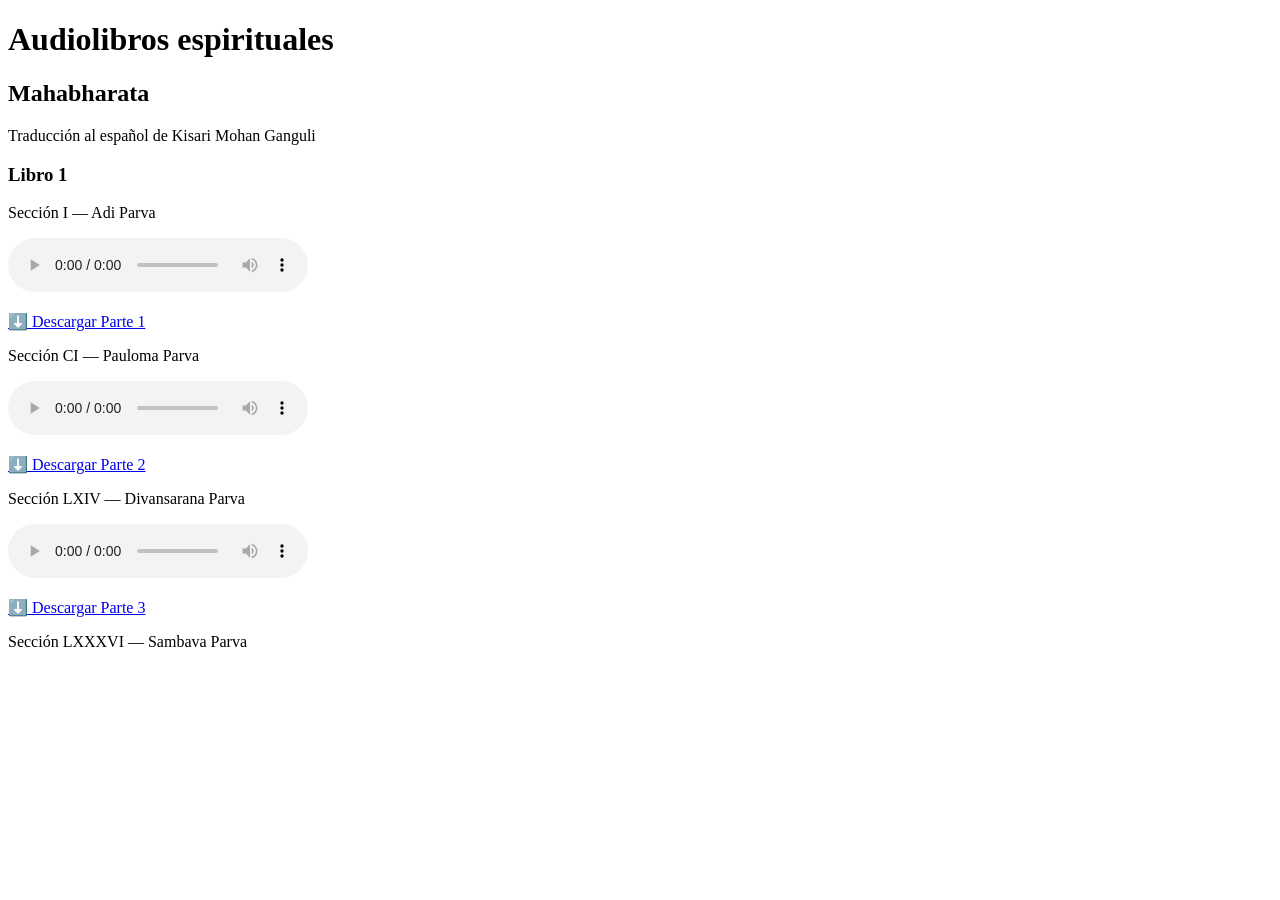
==== audiolibros/index.html @ abd0e6bc "audio" ====
<!DOCTYPE html>
<html lang="es">
<head>
    <meta charset="UTF-8">
    <title>Audiolibros espirituales</title>
</head>
<body>

    <h1>Audiolibros espirituales</h1>

    <h2>Mahabharata</h2>

    <p>Traducción al español de Kisari Mohan Ganguli</p>

   <h3>Libro 1</h3>

<p>Sección I — Adi Parva</p>

<audio controls>
    <source src="https://github.com/leonel108/leonel108.github.io/releases/download/v1.0/mo.kishari.maj.parte.1.mp3" type="audio/mpeg">
    Tu navegador no puede reproducir este audio.
</audio>

<p>
    <a href="https://github.com/leonel108/leonel108.github.io/releases/download/v1.0/mo.kishari.maj.parte.1.mp3" download>
        ⬇️ Descargar Parte 1
    </a>
</p>


<p>Sección CI — Pauloma Parva</p>
<audio controls>
    <source src="https://github.com/leonel108/leonel108.github.io/releases/download/v1.0/mo.kishari.maj.parte.2.mp3" type="audio/mpeg">
    Tu navegador no puede reproducir este audio.
</audio>

<p>
    <a href="https://github.com/leonel108/leonel108.github.io/releases/download/v1.0/mo.kishari.maj.parte.2.mp3" download>
        ⬇️ Descargar Parte 2
    </a>
</p>
<p>Sección LXIV — Divansarana Parva</p>

<audio controls>
    <source src="https://github.com/leonel108/leonel108.github.io/releases/download/v1.0/mokishari.maj.parte.3.mp3" type="audio/mpeg">
    Tu navegador no puede reproducir este audio.
</audio>

<p>
    <a href="https://github.com/leonel108/leonel108.github.io/releases/download/v1.0/mokishari.maj.parte.3.mp3" download>
        ⬇️ Descargar Parte 3
    </a>
</p>
<p>Sección LXXXVI — Sambava Parva</p>

</body>
</html>
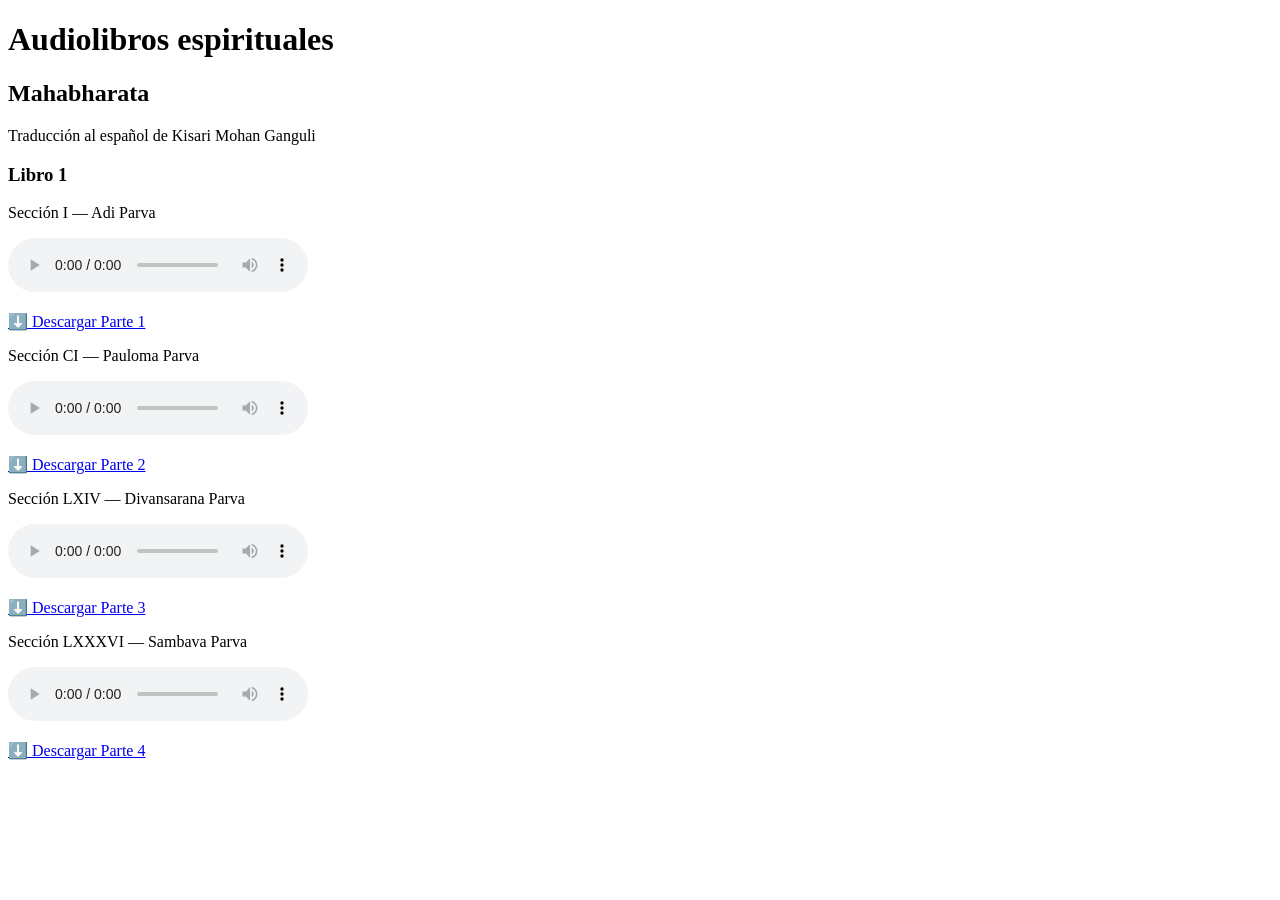
==== commit dc5f5f08: "audio4" ====
--- a/audiolibros/index.html
+++ b/audiolibros/index.html
@@ -53,5 +53,16 @@
 </p>
 <p>Sección LXXXVI — Sambava Parva</p>
 
+<audio controls>
+    <source src="https://github.com/leonel108/leonel108.github.io/releases/download/v1.0/mo.kishari.maj.parte4.coo.mp3" type="audio/mpeg">
+    Tu navegador no puede reproducir este audio.
+</audio>
+
+<p>
+    <a href="https://github.com/leonel108/leonel108.github.io/releases/download/v1.0/mo.kishari.maj.parte4.coo.mp3" download>
+        ⬇️ Descargar Parte 4
+    </a>
+</p>
+
 </body>
 </html>
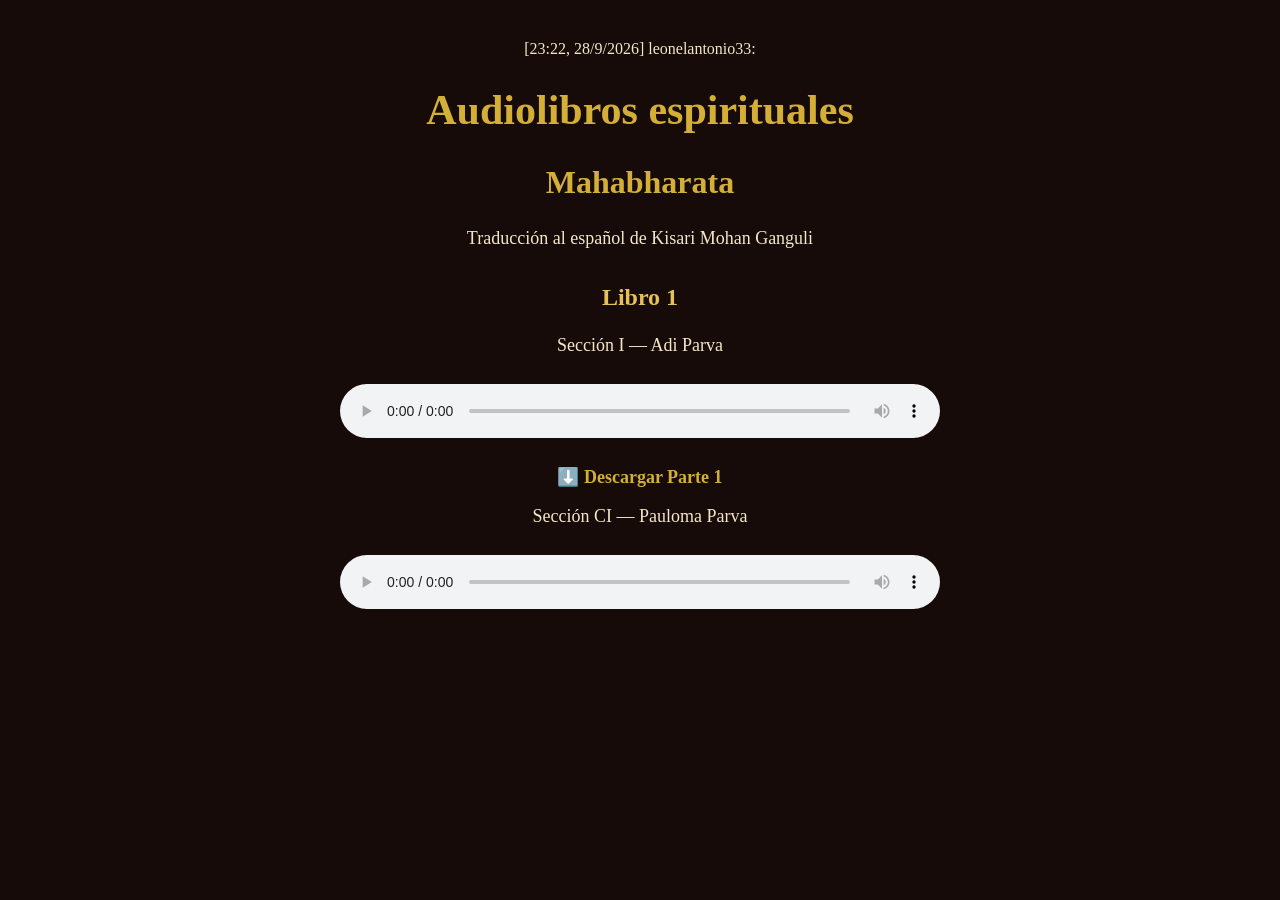
==== commit 51b1a510: "colores" ====
--- a/audiolibros/index.html
+++ b/audiolibros/index.html
@@ -1,4 +1,4 @@
-<!DOCTYPE html>
+[23:22, 28/9/2026] leonelantonio33: <!DOCTYPE html>
 <html lang="es">
 <head>
     <meta charset="UTF-8">
@@ -30,6 +30,96 @@
 
 <p>Sección CI — Pauloma Parva</p>
 <audio controls>
+    <source src="https://github.…
+[23:25, 28/9/2026] leonelantonio33: <!DOCTYPE html>
+
+<html lang="es">
+<head>
+    <meta charset="UTF-8">
+    <meta name="viewport" content="width=device-width, initial-scale=1.0">
+    <title>Audiolibros espirituales</title>
+
+
+<style>
+    body {
+        margin: 0;
+        padding: 40px 20px;
+        font-family: Georgia, serif;
+        background-color: #160b08;
+        color: #f5e6c8;
+        text-align: center;
+    }
+
+    h1 {
+        color: #d4af37;
+        font-size: 42px;
+        margin-bottom: 30px;
+    }
+
+    h2 {
+        color: #d4af37;
+        font-size: 32px;
+        margin-top: 30px;
+    }
+
+    h3 {
+        color: #e6c15a;
+        font-size: 24px;
+        margin-top: 35px;
+    }
+
+    p {
+        font-size: 18px;
+        color: #f5e6c8;
+    }
+
+    audio {
+        margin: 10px auto;
+        width: 90%;
+        max-width: 600px;
+    }
+
+    a {
+        color: #d4af37;
+        text-decoration: none;
+        font-weight: bold;
+    }
+
+    a:hover {
+        color: #ffffff;
+    }
+</style>
+
+
+</head>
+
+<body>
+
+
+<h1>Audiolibros espirituales</h1>
+
+<h2>Mahabharata</h2>
+
+<p>Traducción al español de Kisari Mohan Ganguli</p>
+
+<h3>Libro 1</h3>
+
+<p>Sección I — Adi Parva</p>
+
+<audio controls>
+    <source src="https://github.com/leonel108/leonel108.github.io/releases/download/v1.0/mo.kishari.maj.parte.1.mp3" type="audio/mpeg">
+    Tu navegador no puede reproducir este audio.
+</audio>
+
+<p>
+    <a href="https://github.com/leonel108/leonel108.github.io/releases/download/v1.0/mo.kishari.maj.parte.1.mp3" download>
+        ⬇️ Descargar Parte 1
+    </a>
+</p>
+
+<p>Sección CI — Pauloma Parva</p>
+
+<audio controls>
     <source src="https://github.com/leonel108/leonel108.github.io/releases/download/v1.0/mo.kishari.maj.parte.2.mp3" type="audio/mpeg">
     Tu navegador no puede reproducir este audio.
 </audio>
@@ -39,6 +129,7 @@
         ⬇️ Descargar Parte 2
     </a>
 </p>
+
 <p>Sección LXIV — Divansarana Parva</p>
 
 <audio controls>
@@ -51,6 +142,7 @@
         ⬇️ Descargar Parte 3
     </a>
 </p>
+
 <p>Sección LXXXVI — Sambava Parva</p>
 
 <audio controls>
@@ -64,5 +156,6 @@
     </a>
 </p>
 
+
 </body>
 </html>
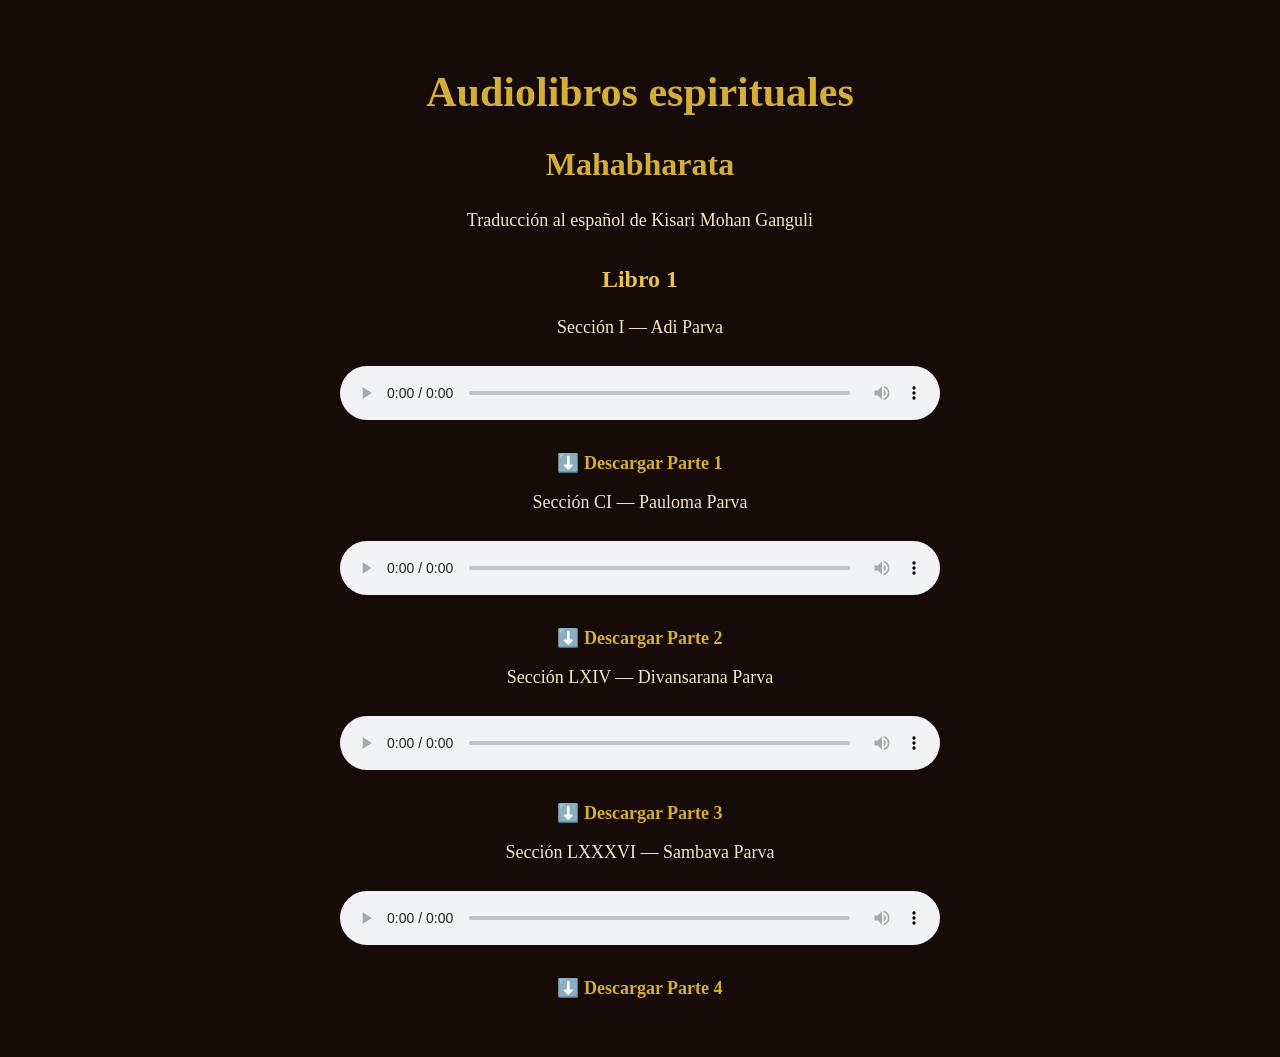
==== commit 9054dd69: "audios" ====
--- a/audiolibros/index.html
+++ b/audiolibros/index.html
@@ -1,37 +1,4 @@
-[23:22, 28/9/2026] leonelantonio33: <!DOCTYPE html>
-<html lang="es">
-<head>
-    <meta charset="UTF-8">
-    <title>Audiolibros espirituales</title>
-</head>
-<body>
-
-    <h1>Audiolibros espirituales</h1>
-
-    <h2>Mahabharata</h2>
-
-    <p>Traducción al español de Kisari Mohan Ganguli</p>
-
-   <h3>Libro 1</h3>
-
-<p>Sección I — Adi Parva</p>
-
-<audio controls>
-    <source src="https://github.com/leonel108/leonel108.github.io/releases/download/v1.0/mo.kishari.maj.parte.1.mp3" type="audio/mpeg">
-    Tu navegador no puede reproducir este audio.
-</audio>
-
-<p>
-    <a href="https://github.com/leonel108/leonel108.github.io/releases/download/v1.0/mo.kishari.maj.parte.1.mp3" download>
-        ⬇️ Descargar Parte 1
-    </a>
-</p>
-
-
-<p>Sección CI — Pauloma Parva</p>
-<audio controls>
-    <source src="https://github.…
-[23:25, 28/9/2026] leonelantonio33: <!DOCTYPE html>
+<!DOCTYPE html>
 
 <html lang="es">
 <head>
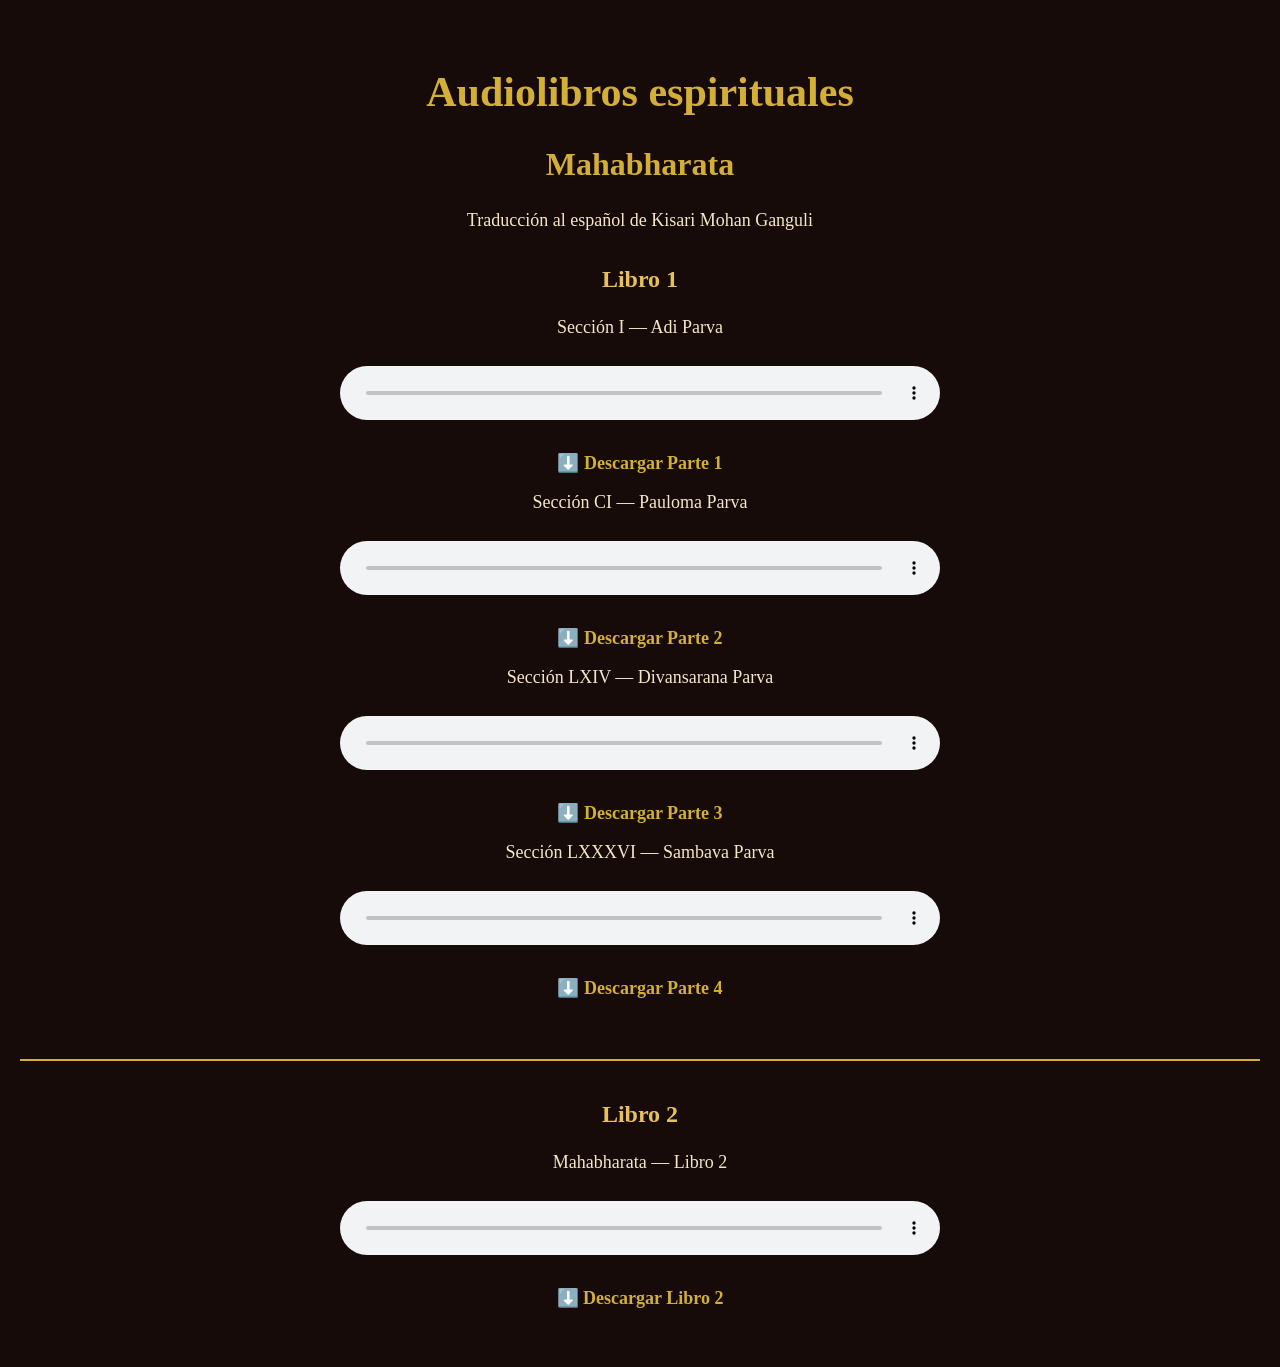
==== commit 2cbbd3f5: "libro dos" ====
--- a/audiolibros/index.html
+++ b/audiolibros/index.html
@@ -122,6 +122,22 @@
         ⬇️ Descargar Parte 4
     </a>
 </p>
+<hr style="border: 0; border-top: 2px solid #d4af37; margin: 60px 0 40px;">
+
+<h3>Libro 2</h3>
+
+<p>Mahabharata — Libro 2</p>
+
+<audio controls>
+    <source src="https://github.com/leonel108/leonel108.github.io/releases/download/v1.0/libro.2.majj.mojan.mp3" type="audio/mpeg">
+    Tu navegador no puede reproducir este audio.
+</audio>
+
+<p>
+    <a href="https://github.com/leonel108/leonel108.github.io/releases/download/v1.0/libro.2.majj.mojan.mp3" download>
+        ⬇️ Descargar Libro 2
+    </a>
+</p>
 
 
 </body>
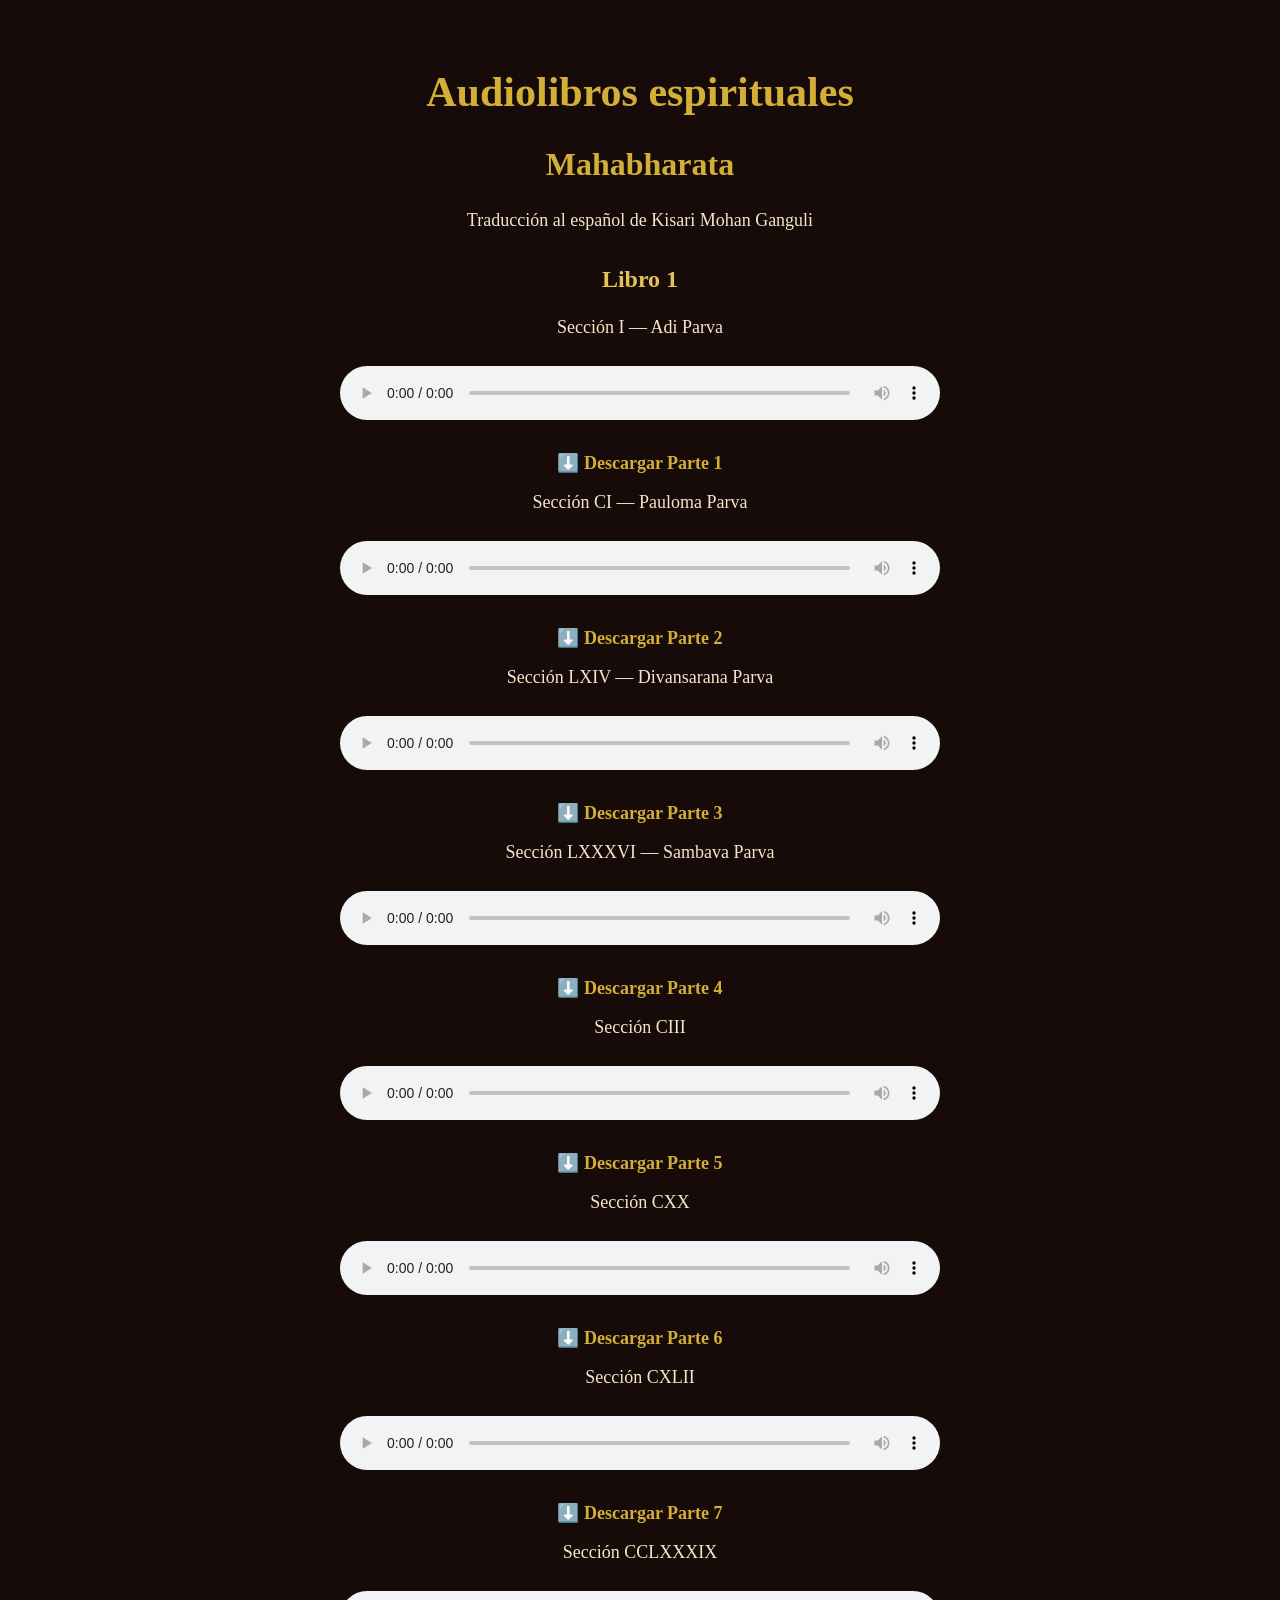
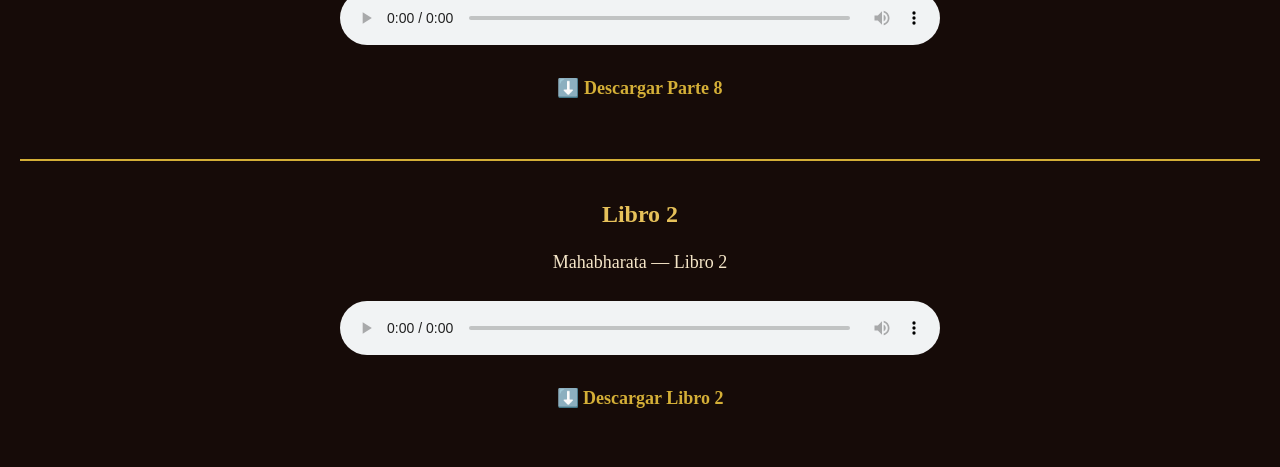
==== commit d3173bb3: "los q faltan" ====
--- a/audiolibros/index.html
+++ b/audiolibros/index.html
@@ -122,6 +122,54 @@
         ⬇️ Descargar Parte 4
     </a>
 </p>
+<p>Sección CIII</p>
+
+<audio controls>
+    <source src="https://github.com/leonel108/leonel108.github.io/releases/download/v1.0/Mo.kishari.maj.parte.5.mp3" type="audio/mpeg">
+    Tu navegador no puede reproducir este audio.
+</audio>
+
+<p>
+    <a href="https://github.com/leonel108/leonel108.github.io/releases/download/v1.0/Mo.kishari.maj.parte.5.mp3" download>
+        ⬇️ Descargar Parte 5
+    </a>
+</p>
+<p>Sección CXX</p>
+
+<audio controls>
+    <source src="https://github.com/leonel108/leonel108.github.io/releases/download/v1.0/Mo.kishari.maj.leo.parte.6.mp3" type="audio/mpeg">
+    Tu navegador no puede reproducir este audio.
+</audio>
+
+<p>
+    <a href="https://github.com/leonel108/leonel108.github.io/releases/download/v1.0/Mo.kishari.maj.leo.parte.6.mp3" download>
+        ⬇️ Descargar Parte 6
+    </a>
+</p>
+<p>Sección CXLII</p>
+
+<audio controls>
+    <source src="https://github.com/leonel108/leonel108.github.io/releases/download/v1.0/mo.kishari.maj.parte.7.mp3" type="audio/mpeg">
+    Tu navegador no puede reproducir este audio.
+</audio>
+
+<p>
+    <a href="https://github.com/leonel108/leonel108.github.io/releases/download/v1.0/mo.kishari.maj.parte.7.mp3" download>
+        ⬇️ Descargar Parte 7
+    </a>
+</p>
+<p>Sección CCLXXXIX</p>
+
+<audio controls>
+    <source src="https://github.com/leonel108/leonel108.github.io/releases/download/v1.0/mo.kishari.maj.parte.8.mp3" type="audio/mpeg">
+    Tu navegador no puede reproducir este audio.
+</audio>
+
+<p>
+    <a href="https://github.com/leonel108/leonel108.github.io/releases/download/v1.0/mo.kishari.maj.parte.8.mp3" download>
+        ⬇️ Descargar Parte 8
+    </a>
+</p>
 <hr style="border: 0; border-top: 2px solid #d4af37; margin: 60px 0 40px;">
 
 <h3>Libro 2</h3>
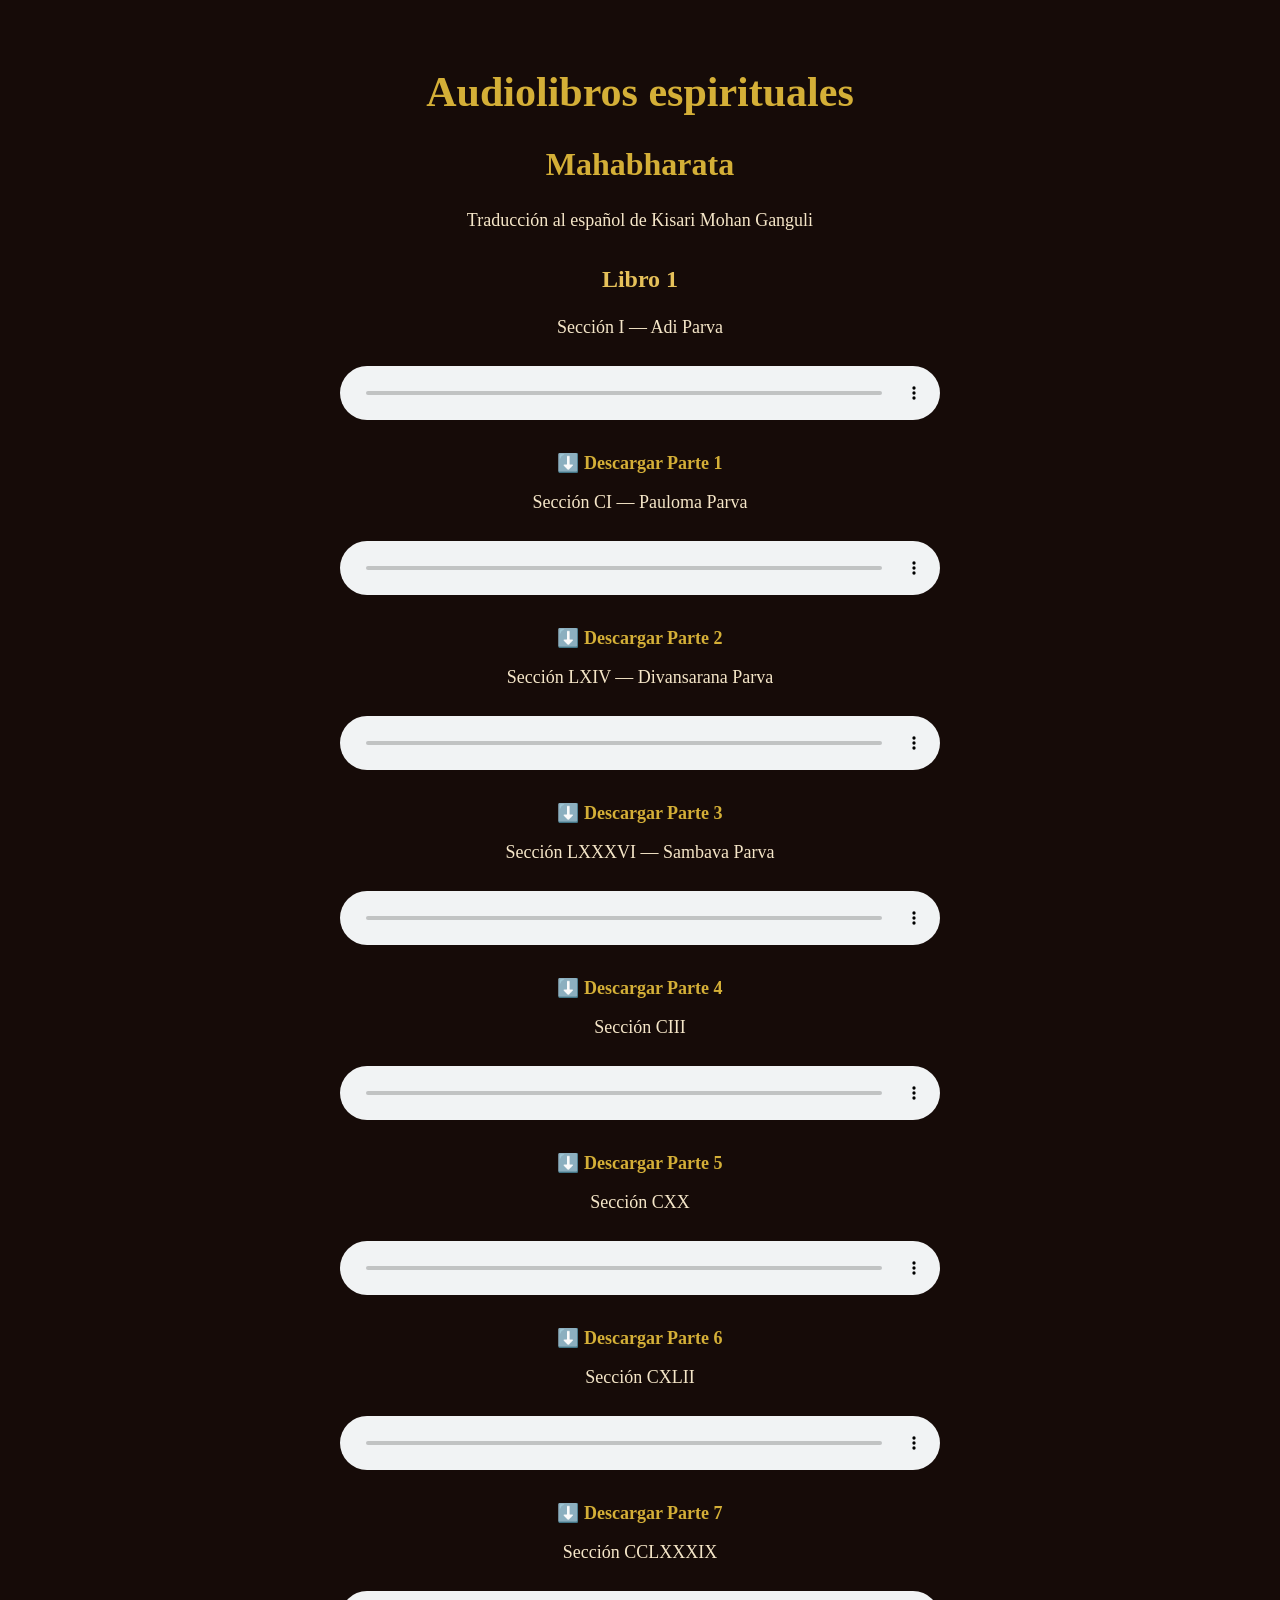
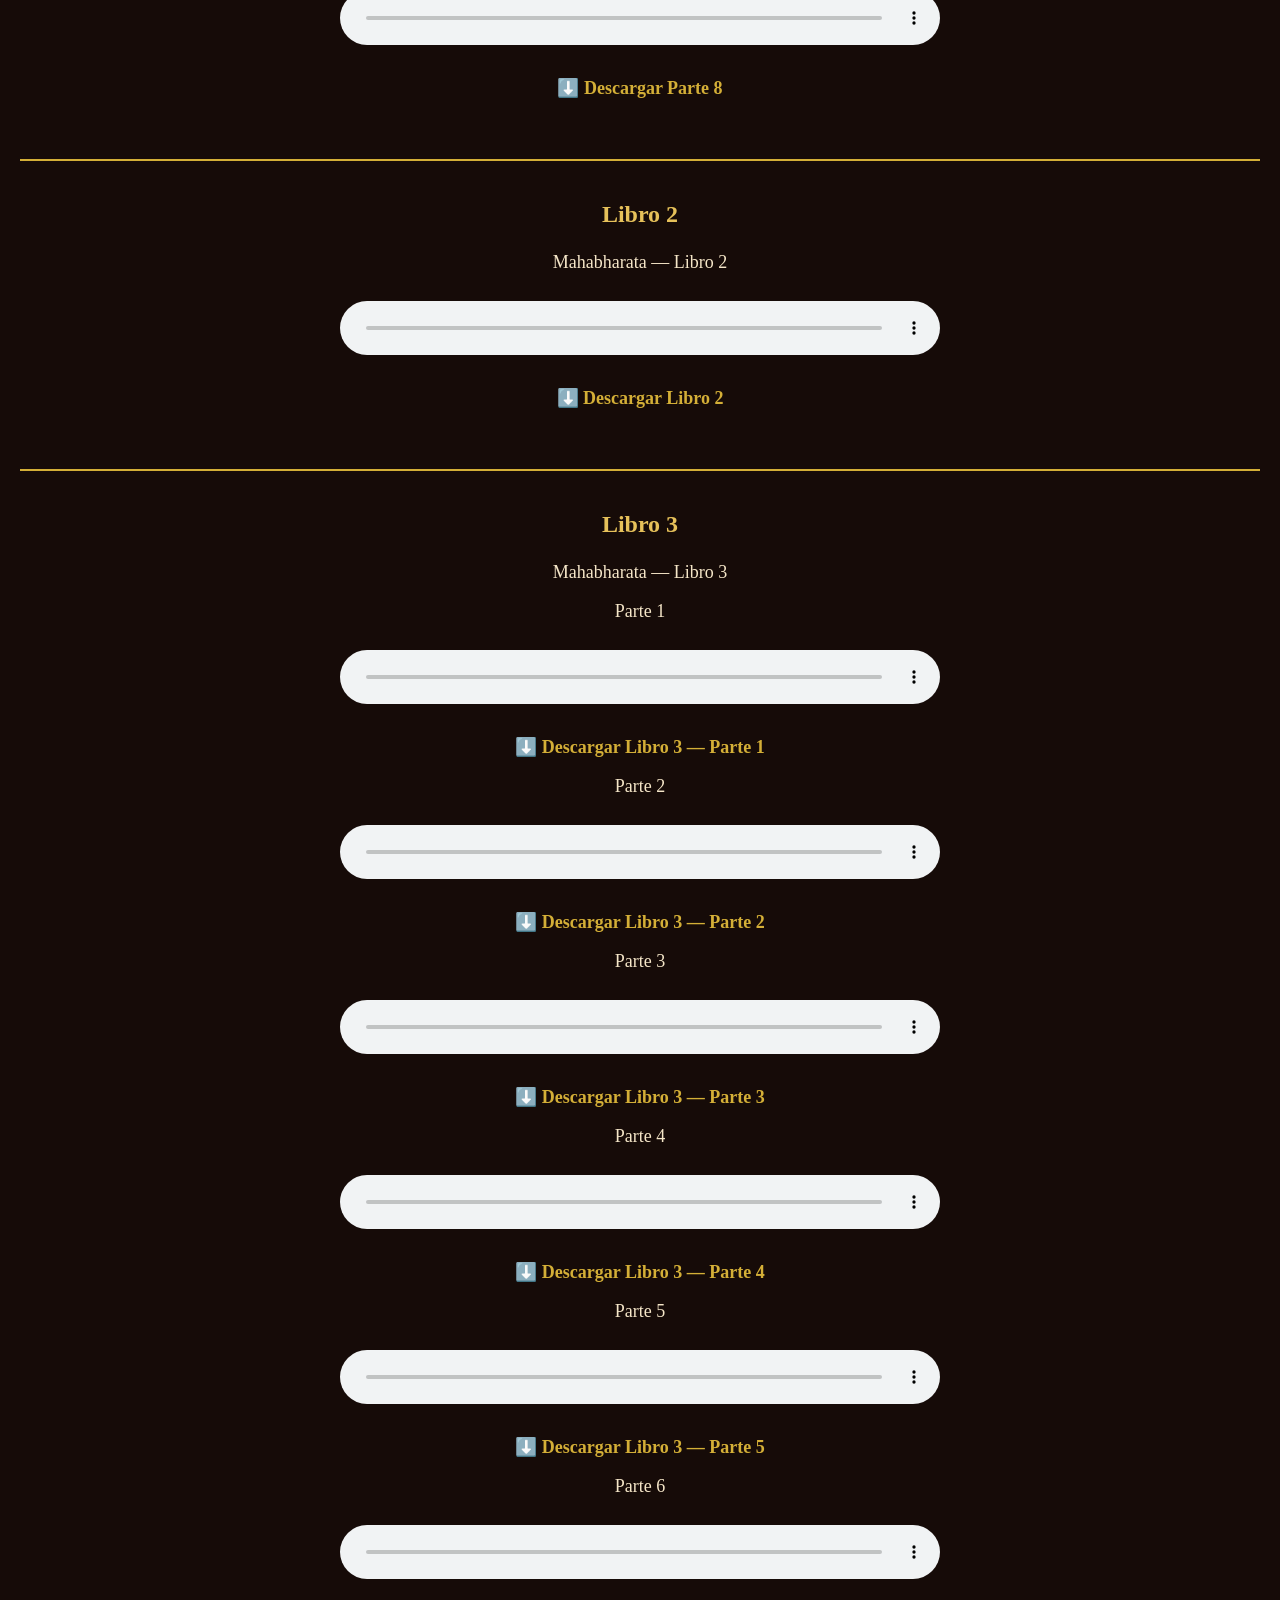
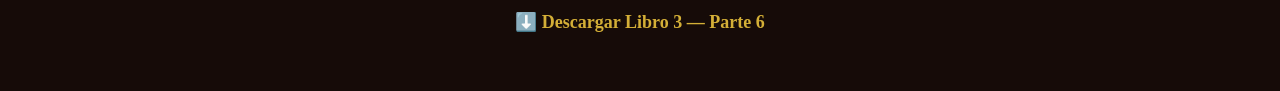
==== commit 877d473b: "audios q faltan" ====
--- a/audiolibros/index.html
+++ b/audiolibros/index.html
@@ -186,6 +186,77 @@
         ⬇️ Descargar Libro 2
     </a>
 </p>
+<hr style="border: 0; border-top: 2px solid #d4af37; margin: 60px 0 40px;">
+
+<h3>Libro 3</h3>
+
+<p>Mahabharata — Libro 3</p>
+
+<p>Parte 1</p>
+<audio controls>
+    <source src="https://github.com/leonel108/leonel108.github.io/releases/download/v1.0/mo.kishari.libro.3.parte.1.mp3" type="audio/mpeg">
+    Tu navegador no puede reproducir este audio.
+</audio>
+<p>
+    <a href="https://github.com/leonel108/leonel108.github.io/releases/download/v1.0/mo.kishari.libro.3.parte.1.mp3" download>
+        ⬇️ Descargar Libro 3 — Parte 1
+    </a>
+</p>
+
+<p>Parte 2</p>
+<audio controls>
+    <source src="https://github.com/leonel108/leonel108.github.io/releases/download/v1.0/mo.kishari.maaj.libro.3.parte.2.mp3" type="audio/mpeg">
+    Tu navegador no puede reproducir este audio.
+</audio>
+<p>
+    <a href="https://github.com/leonel108/leonel108.github.io/releases/download/v1.0/mo.kishari.maaj.libro.3.parte.2.mp3" download>
+        ⬇️ Descargar Libro 3 — Parte 2
+    </a>
+</p>
+
+<p>Parte 3</p>
+<audio controls>
+    <source src="https://github.com/leonel108/leonel108.github.io/releases/download/v1.0/mo.kishari.maaj.libro.3.parte.3.mp3" type="audio/mpeg">
+    Tu navegador no puede reproducir este audio.
+</audio>
+<p>
+    <a href="https://github.com/leonel108/leonel108.github.io/releases/download/v1.0/mo.kishari.maaj.libro.3.parte.3.mp3" download>
+        ⬇️ Descargar Libro 3 — Parte 3
+    </a>
+</p>
+
+<p>Parte 4</p>
+<audio controls>
+    <source src="https://github.com/leonel108/leonel108.github.io/releases/download/v1.0/mo.kishari.maaj.libro.3.parte.4.mp3" type="audio/mpeg">
+    Tu navegador no puede reproducir este audio.
+</audio>
+<p>
+    <a href="https://github.com/leonel108/leonel108.github.io/releases/download/v1.0/mo.kishari.maaj.libro.3.parte.4.mp3" download>
+        ⬇️ Descargar Libro 3 — Parte 4
+    </a>
+</p>
+
+<p>Parte 5</p>
+<audio controls>
+    <source src="https://github.com/leonel108/leonel108.github.io/releases/download/v1.0/mo.kishari.libro.3.parte.5.mp3" type="audio/mpeg">
+    Tu navegador no puede reproducir este audio.
+</audio>
+<p>
+    <a href="https://github.com/leonel108/leonel108.github.io/releases/download/v1.0/mo.kishari.libro.3.parte.5.mp3" download>
+        ⬇️ Descargar Libro 3 — Parte 5
+    </a>
+</p>
+
+<p>Parte 6</p>
+<audio controls>
+    <source src="https://github.com/leonel108/leonel108.github.io/releases/download/v1.0/mo.kishari.maaj.libro.3.parte.6.mp3" type="audio/mpeg">
+    Tu navegador no puede reproducir este audio.
+</audio>
+<p>
+    <a href="https://github.com/leonel108/leonel108.github.io/releases/download/v1.0/mo.kishari.maaj.libro.3.parte.6.mp3" download>
+        ⬇️ Descargar Libro 3 — Parte 6
+    </a>
+</p>
 
 
 </body>
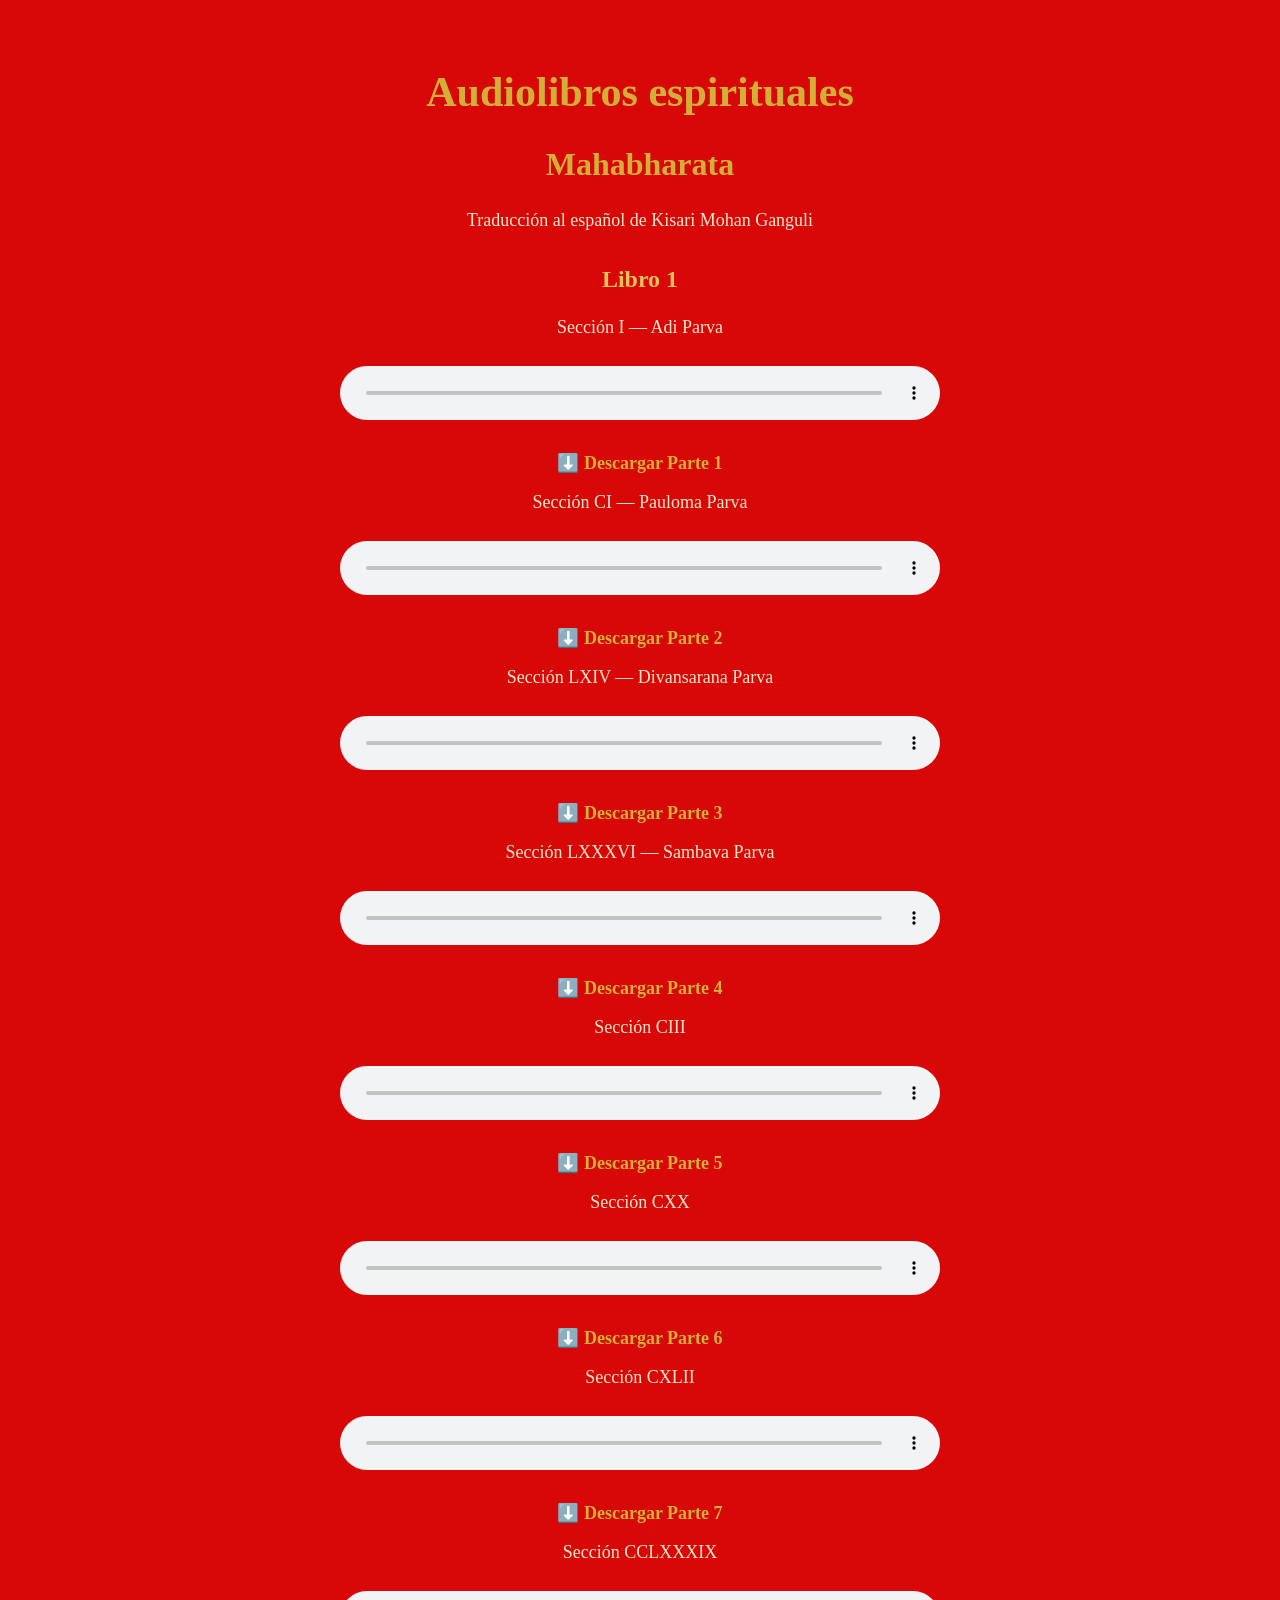
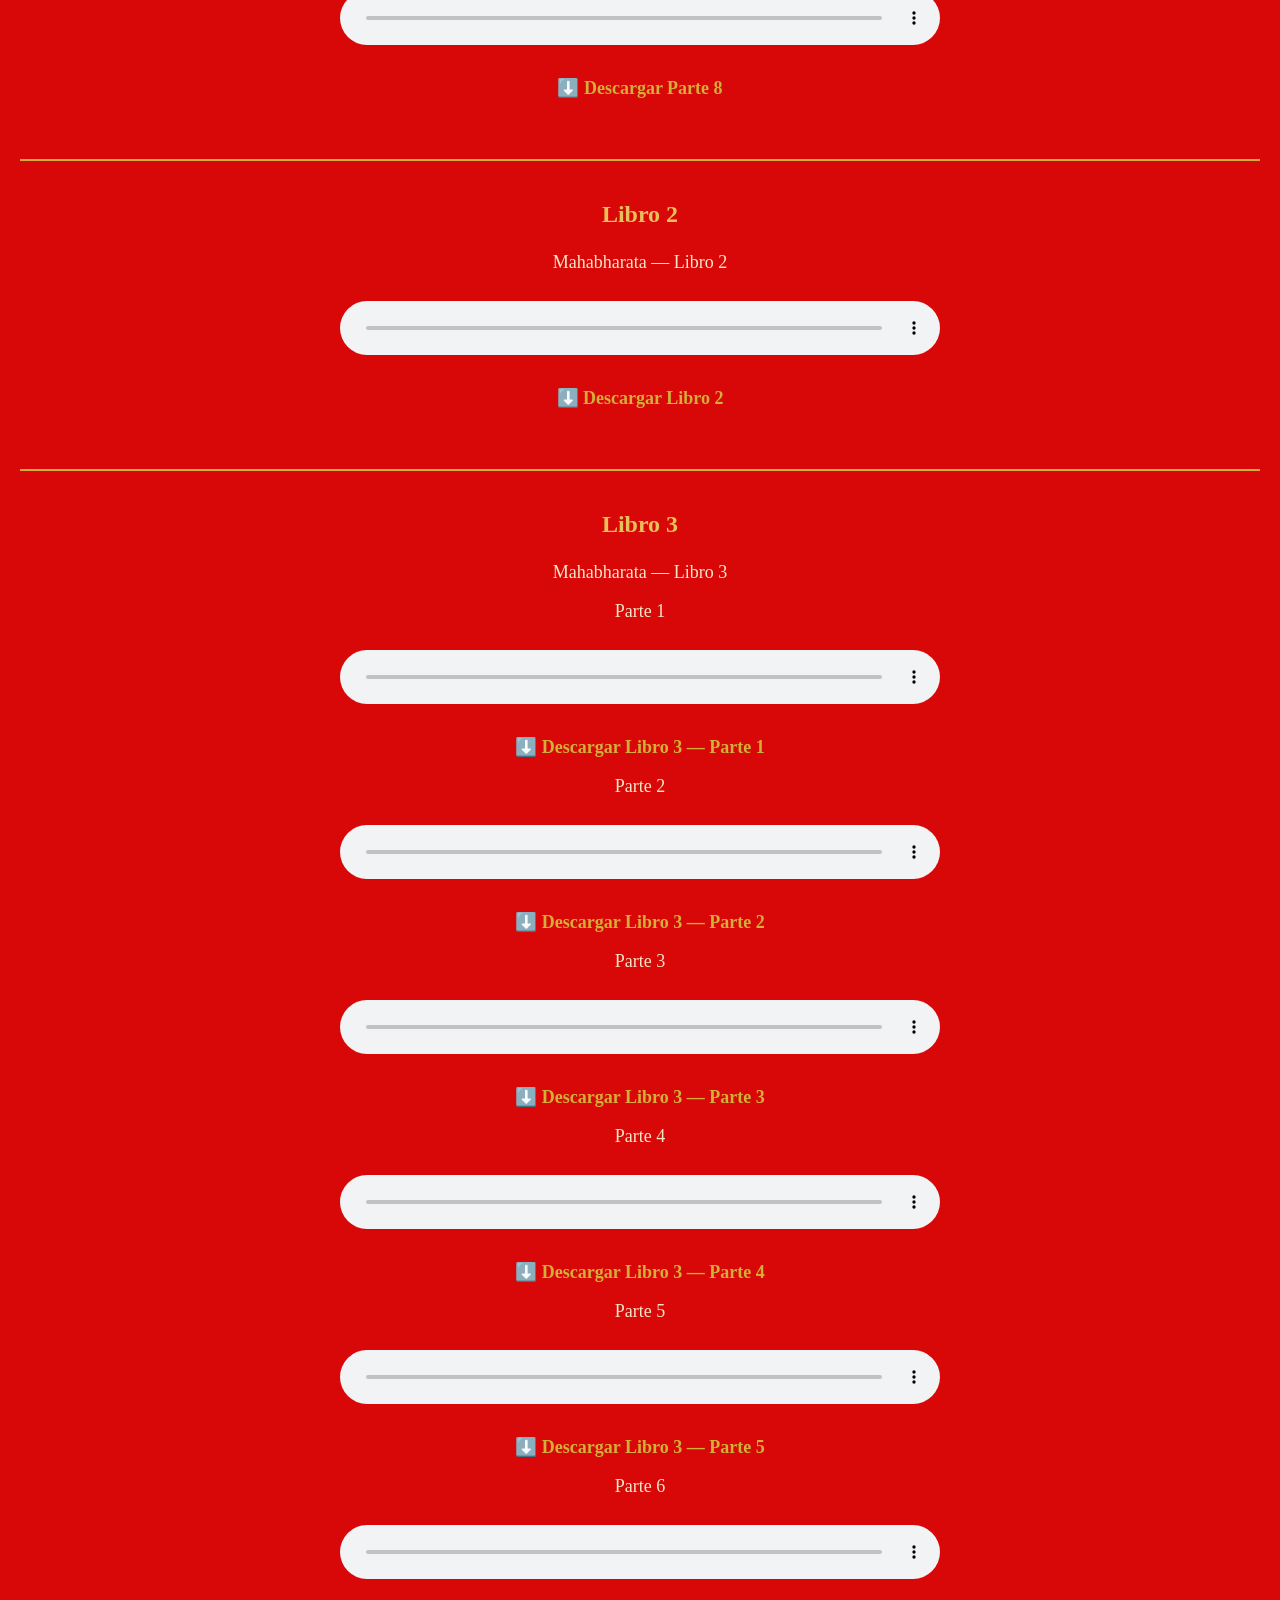
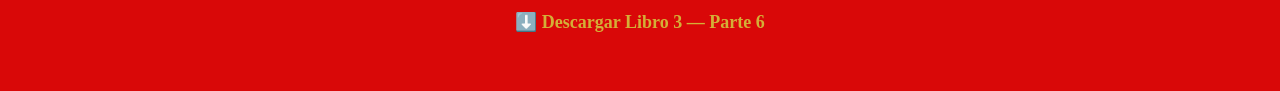
==== commit 5e65dddd: "color" ====
--- a/audiolibros/index.html
+++ b/audiolibros/index.html
@@ -12,7 +12,7 @@
         margin: 0;
         padding: 40px 20px;
         font-family: Georgia, serif;
-        background-color: #160b08;
+        background-color: #d90808;
         color: #f5e6c8;
         text-align: center;
     }
